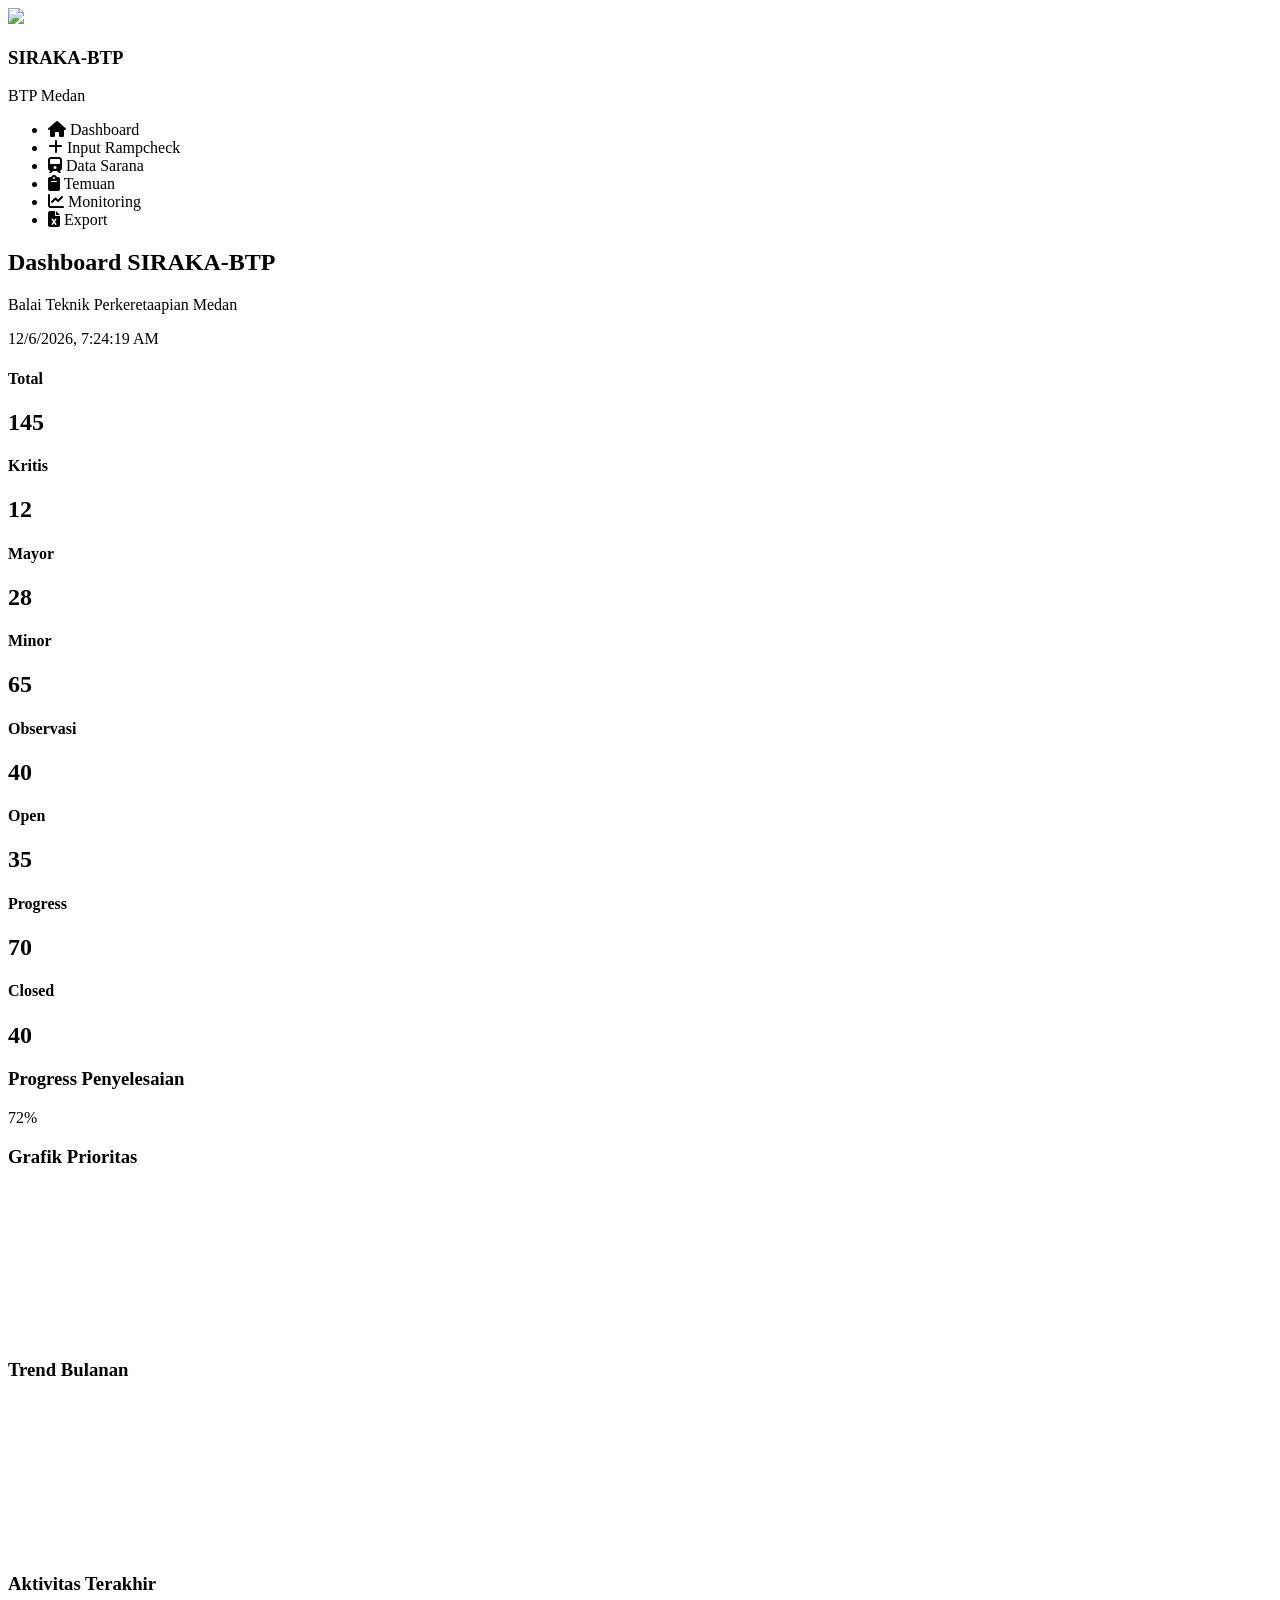
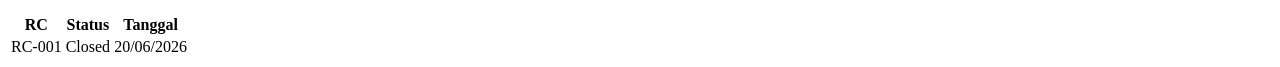
==== Index.html @ ceac28ee "Add initial HTML structure for SIRAKA-BTP dashboard" ====
<!DOCTYPE html>
<html lang="id">

<head>

<meta charset="UTF-8">

<title>SIRAKA-BTP</title>

<link rel="stylesheet" href="css/style.css">

<link rel="stylesheet"
href="https://cdnjs.cloudflare.com/ajax/libs/font-awesome/6.5.1/css/all.min.css">

</head>

<body>



<div class="sidebar">

<div class="logo">

<img src="assets/logo_btp.png">

<h3>SIRAKA-BTP</h3>

<p>BTP Medan</p>

</div>



<ul>


<li class="active">

<i class="fa fa-home"></i>

Dashboard

</li>



<li>

<i class="fa fa-plus"></i>

Input Rampcheck

</li>



<li>

<i class="fa fa-train"></i>

Data Sarana

</li>



<li>

<i class="fa fa-clipboard"></i>

Temuan

</li>



<li>

<i class="fa fa-chart-line"></i>

Monitoring

</li>



<li>

<i class="fa fa-file-excel"></i>

Export

</li>


</ul>


</div>



<div class="main">



<header>

<div>


<h2>

Dashboard SIRAKA-BTP

</h2>


<p>

Balai Teknik Perkeretaapian Medan

</p>

</div>



<div class="right">

<div id="jam"></div>

</div>


</header>




<section class="cards">



<div class="card blue">

<h4>Total</h4>

<h2>145</h2>

</div>



<div class="card red">

<h4>Kritis</h4>

<h2>12</h2>

</div>



<div class="card yellow">

<h4>Mayor</h4>

<h2>28</h2>

</div>



<div class="card green">

<h4>Minor</h4>

<h2>65</h2>

</div>



<div class="card cyan">

<h4>Observasi</h4>

<h2>40</h2>

</div>



<div class="card orange">

<h4>Open</h4>

<h2>35</h2>

</div>



<div class="card navy">

<h4>Progress</h4>

<h2>70</h2>

</div>



<div class="card success">

<h4>Closed</h4>

<h2>40</h2>

</div>



</section>





<section class="dashboard">



<div class="box">


<h3>

Progress Penyelesaian

</h3>



<div class="progress">

<div class="bar"></div>

</div>


<p>72%</p>


</div>




<div class="box">


<h3>

Grafik Prioritas

</h3>


<canvas></canvas>

</div>




<div class="box">


<h3>

Trend Bulanan

</h3>



<canvas></canvas>


</div>



</section>




<section class="recent">



<div class="box">


<h3>

Aktivitas Terakhir


</h3>



<table>


<tr>


<th>RC</th>

<th>Status</th>

<th>Tanggal</th>

</tr>



<tr>

<td>RC-001</td>

<td>Closed</td>

<td>20/06/2026</td>

</tr>



</table>


</div>




</section>



</div>




<script>



function waktu(){


let a=new Date();

document.getElementById("jam").innerHTML=a.toLocaleString();


}


setInterval(waktu,1000);

waktu();


</script>



</body>


</html>
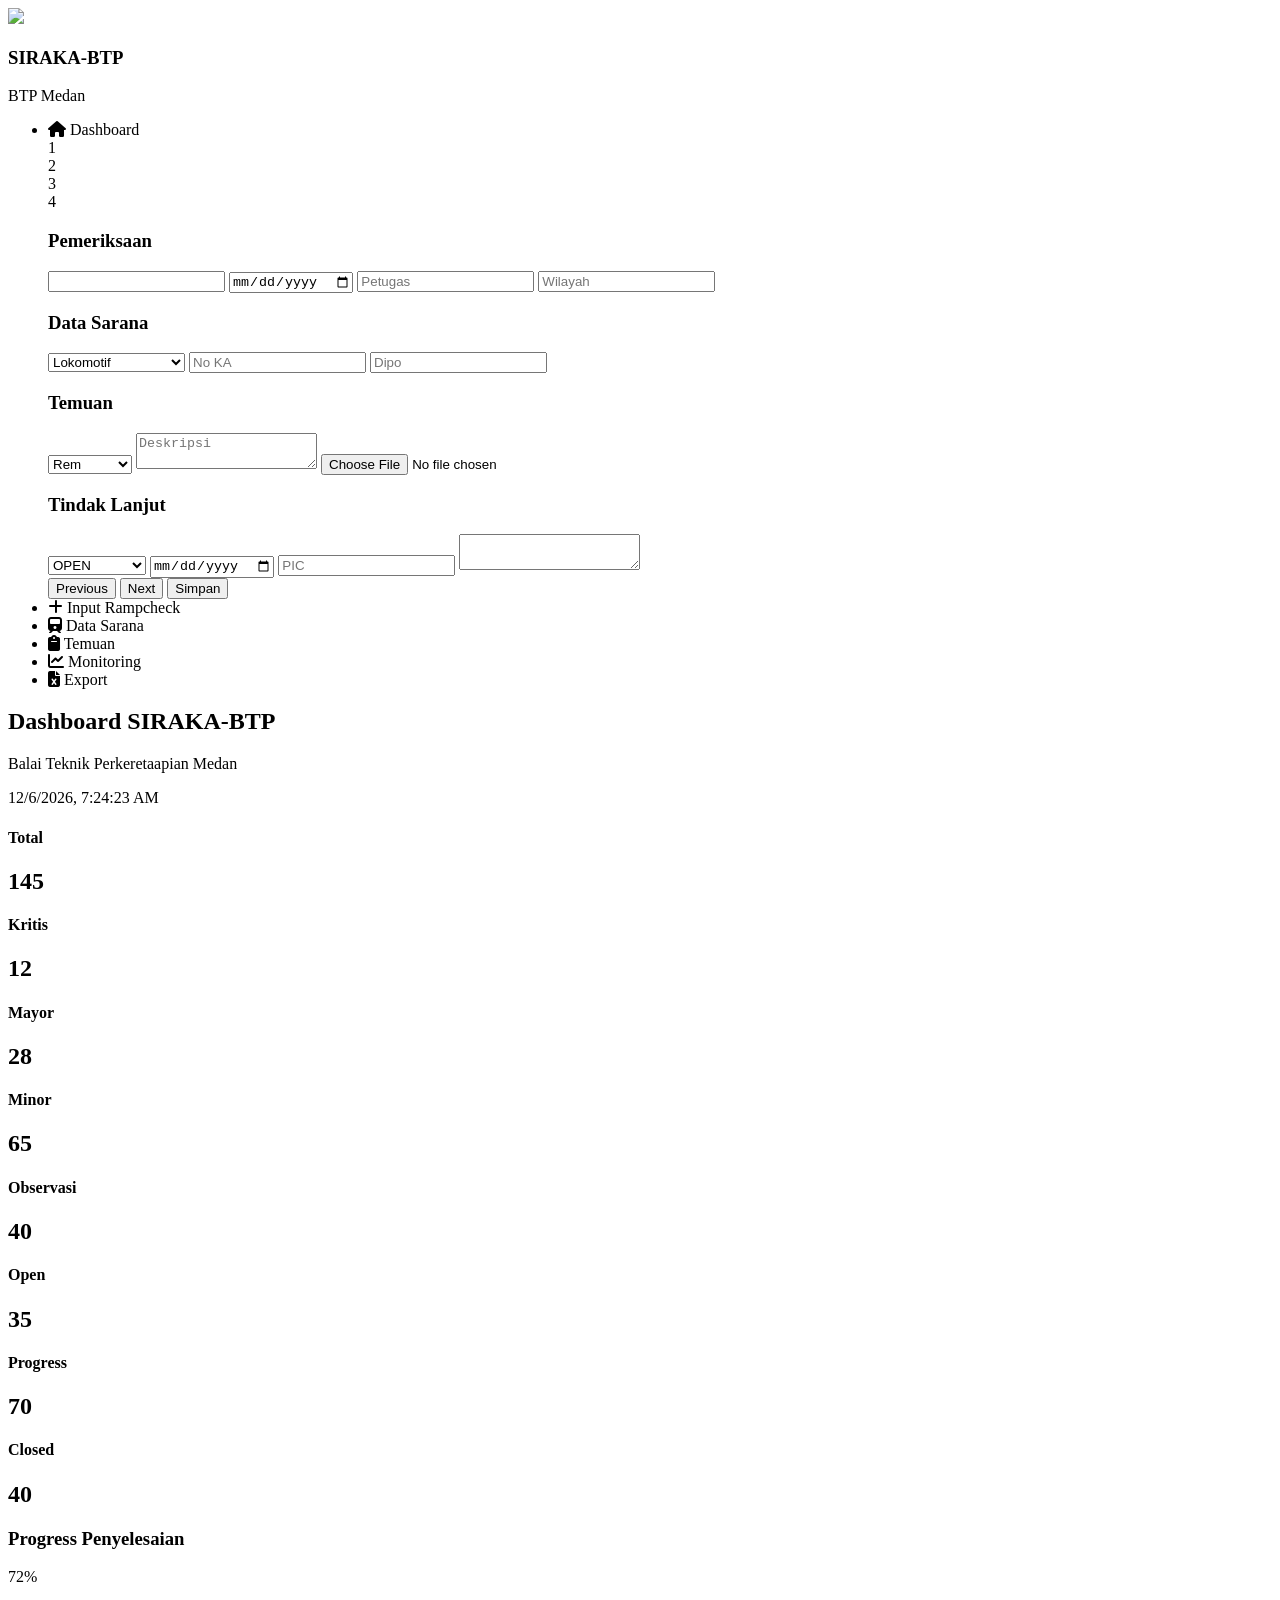
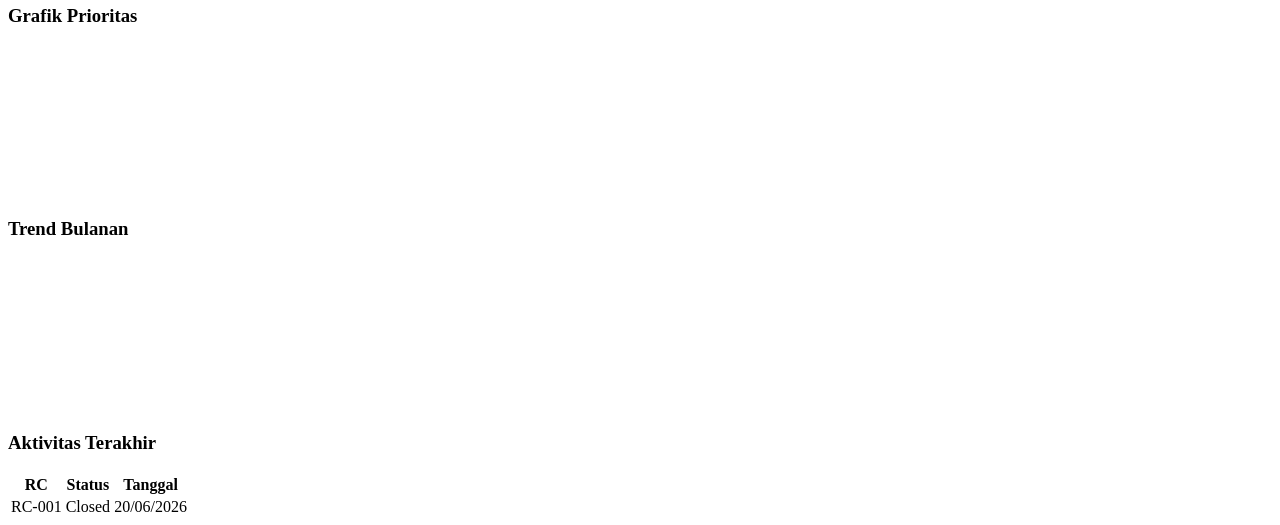
==== commit b893cf10: "Update Index.html" ====
--- a/Index.html
+++ b/Index.html
@@ -40,7 +40,222 @@
 <i class="fa fa-home"></i>
 
 Dashboard
-
+<section class="wizard-container">
+
+<div class="wizard-header">
+
+<div class="step active">1</div>
+
+<div class="line"></div>
+
+<div class="step">2</div>
+
+<div class="line"></div>
+
+<div class="step">3</div>
+
+<div class="line"></div>
+
+<div class="step">4</div>
+
+</div>
+
+
+
+
+<form id="wizardForm">
+
+<div class="tab active">
+
+
+<h3>Pemeriksaan</h3>
+
+
+<input id="noRC" readonly>
+
+
+<input type="date" id="tanggal">
+
+
+<input placeholder="Petugas">
+
+
+<input placeholder="Wilayah">
+
+
+
+</div>
+
+
+
+
+
+<div class="tab">
+
+
+
+<h3>Data Sarana</h3>
+
+
+
+<select>
+
+
+<option>Lokomotif</option>
+
+<option>KRL</option>
+
+<option>Kereta Penumpang</option>
+
+
+</select>
+
+
+
+<input placeholder="No KA">
+
+
+<input placeholder="Dipo">
+
+
+
+</div>
+
+
+
+
+
+
+<div class="tab">
+
+
+<h3>Temuan</h3>
+
+
+
+
+<select>
+
+
+<option>Rem</option>
+
+<option>Bogie</option>
+
+<option>Kelistrikan</option>
+
+
+</select>
+
+
+
+<textarea placeholder="Deskripsi"></textarea>
+
+
+
+<input type="file"
+
+id="foto"
+
+accept="image/*">
+
+
+
+
+
+<img id="preview">
+
+
+
+
+
+</div>
+
+
+
+
+
+
+
+<div class="tab">
+
+
+
+<h3>Tindak Lanjut</h3>
+
+
+
+<select>
+
+
+<option>OPEN</option>
+
+<option>PROGRESS</option>
+
+<option>CLOSED</option>
+
+
+
+</select>
+
+
+
+
+<input type="date">
+
+
+
+<input placeholder="PIC">
+
+
+
+<textarea></textarea>
+
+
+
+</div>
+
+
+
+
+
+</form>
+
+
+
+
+
+
+<div class="wizard-btn">
+
+
+<button onclick="prevStep()">
+
+Previous
+
+</button>
+
+
+
+<button onclick="nextStep()">
+
+Next
+
+</button>
+
+
+
+
+<button onclick="saveData()">
+
+Simpan
+
+</button>
+
+
+</div>
+
+
+</section>
 </li>
 
 
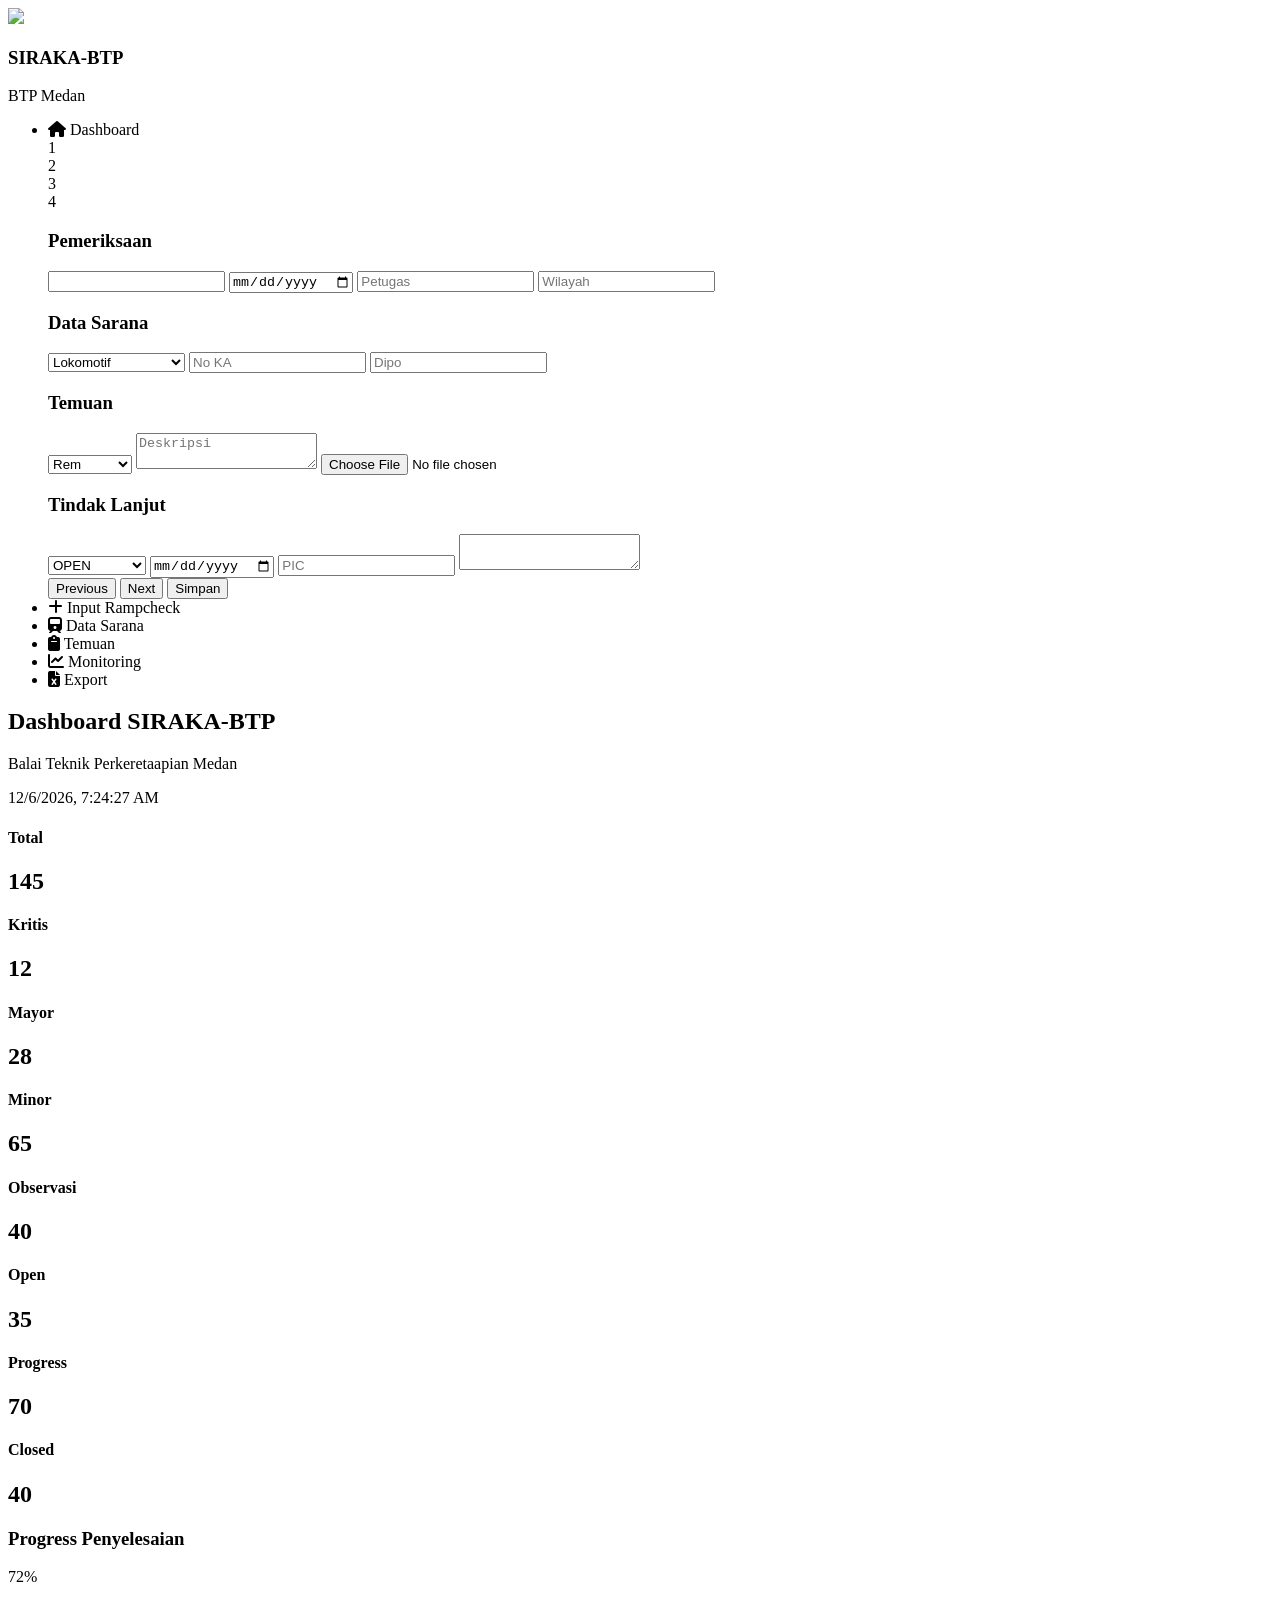
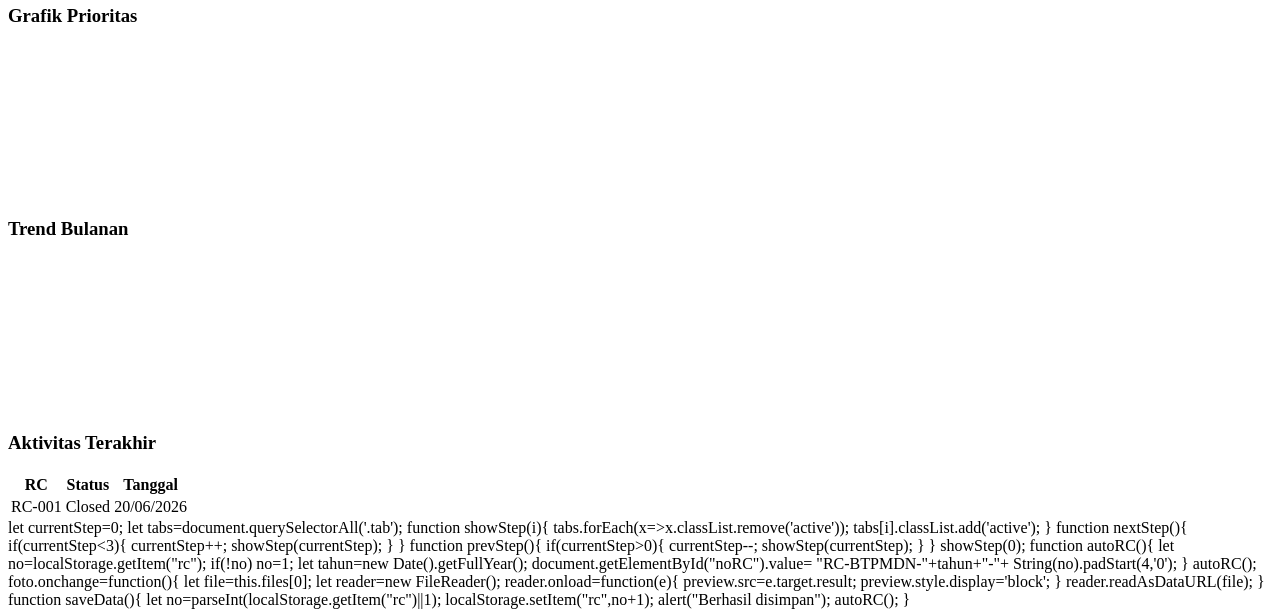
==== commit 47eae19b: "Update Index.html" ====
--- a/Index.html
+++ b/Index.html
@@ -599,6 +599,162 @@
 
 
 
+let currentStep=0;
+
+let tabs=document.querySelectorAll('.tab');
+
+
+
+function showStep(i){
+
+tabs.forEach(x=>x.classList.remove('active'));
+
+tabs[i].classList.add('active');
+
+}
+
+
+
+function nextStep(){
+
+
+if(currentStep<3){
+
+currentStep++;
+
+showStep(currentStep);
+
+}
+
+
+}
+
+
+
+
+function prevStep(){
+
+
+if(currentStep>0){
+
+currentStep--;
+
+showStep(currentStep);
+
+}
+
+
+}
+
+
+
+showStep(0);
+
+
+
+
+
+function autoRC(){
+
+
+
+
+let no=localStorage.getItem("rc");
+
+
+
+if(!no) no=1;
+
+
+
+let tahun=new Date().getFullYear();
+
+
+
+document.getElementById("noRC").value=
+
+
+"RC-BTPMDN-"+tahun+"-"+
+
+
+String(no).padStart(4,'0');
+
+
+
+}
+
+
+
+autoRC();
+
+
+
+
+
+
+foto.onchange=function(){
+
+
+let file=this.files[0];
+
+
+
+let reader=new FileReader();
+
+
+
+reader.onload=function(e){
+
+
+
+preview.src=e.target.result;
+
+
+preview.style.display='block';
+
+
+
+}
+
+
+
+reader.readAsDataURL(file);
+
+
+}
+
+
+
+
+
+
+
+function saveData(){
+
+
+
+
+let no=parseInt(localStorage.getItem("rc")||1);
+
+
+
+localStorage.setItem("rc",no+1);
+
+
+
+alert("Berhasil disimpan");
+
+
+
+autoRC();
+
+
+
+
+}
+
+
+
 </body>
 
 
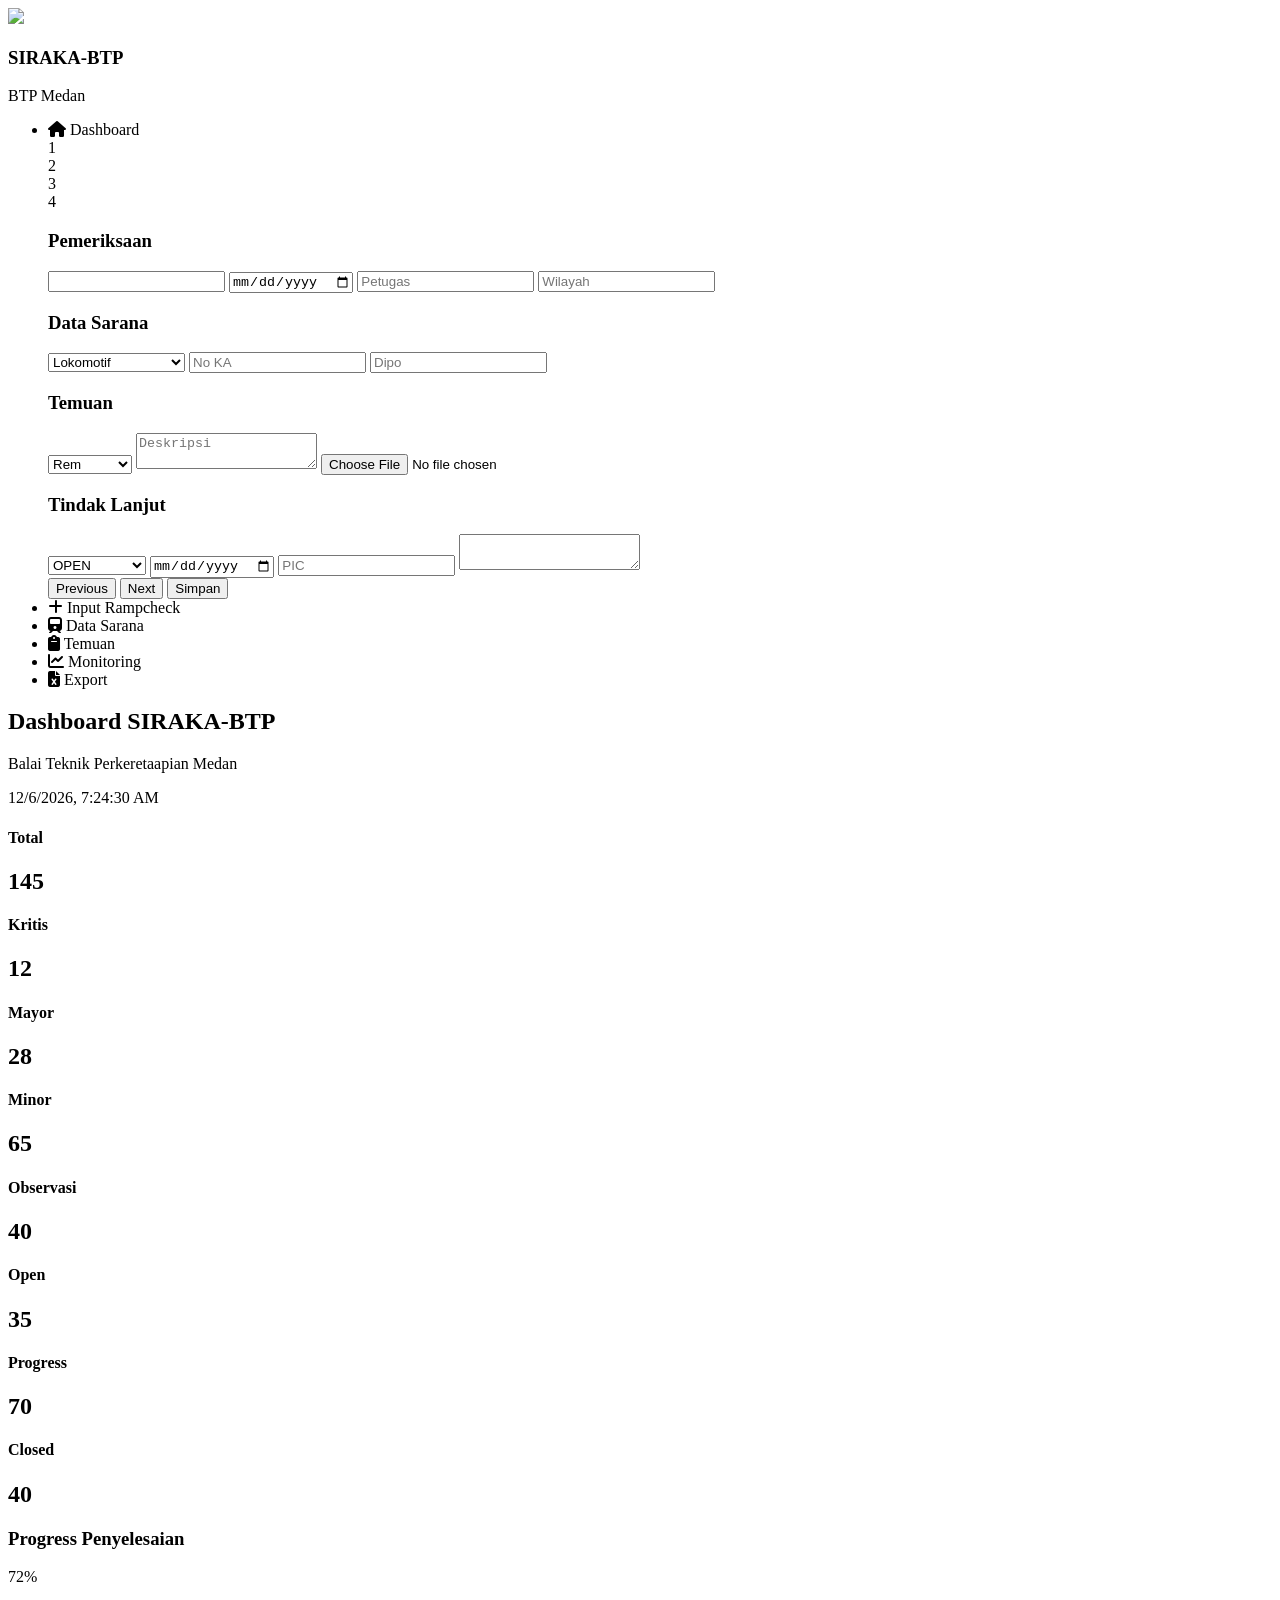
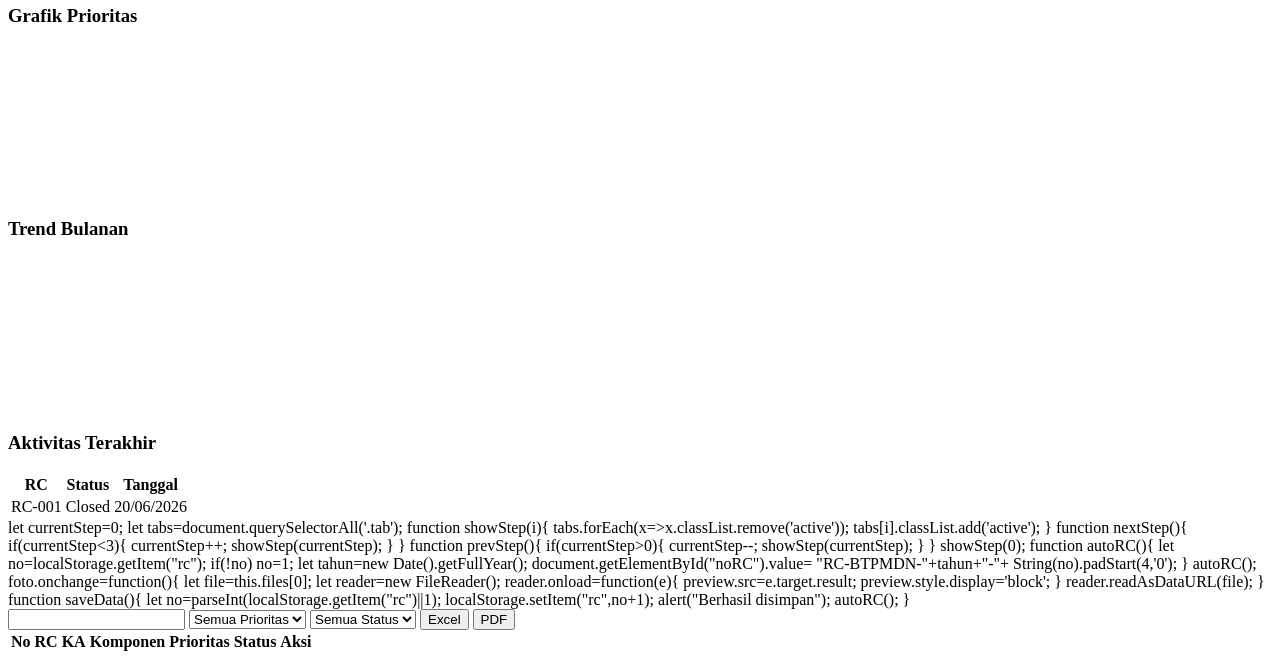
==== commit 4d6ca56f: "Update Index.html" ====
--- a/Index.html
+++ b/Index.html
@@ -759,3 +759,117 @@
 
 
 </html>
+<section class="datatable">
+
+
+<div class="toolbar">
+
+
+<input id="searchBox">
+
+
+<select id="fPrioritas">
+
+<option>Semua Prioritas</option>
+
+<option>KRITIS</option>
+
+<option>MAYOR</option>
+
+<option>MINOR</option>
+
+<option>OBSERVASI</option>
+
+
+</select>
+
+
+
+
+<select id="fStatus">
+
+
+<option>Semua Status</option>
+
+<option>OPEN</option>
+
+<option>PROGRESS</option>
+
+<option>CLOSED</option>
+
+</select>
+
+
+
+
+<button>
+
+Excel
+
+</button>
+
+
+
+<button>
+
+PDF
+
+</button>
+
+
+
+
+</div>
+
+
+
+
+
+
+
+<table id="tblTemuan">
+
+
+
+<thead>
+
+
+
+<tr>
+
+<th>No</th>
+
+<th>RC</th>
+
+<th>KA</th>
+
+<th>Komponen</th>
+
+<th>Prioritas</th>
+
+<th>Status</th>
+
+<th>Aksi</th>
+
+
+</tr>
+
+
+
+</thead>
+
+
+
+<tbody>
+
+
+
+</tbody>
+
+
+
+</table>
+
+
+
+</section>
